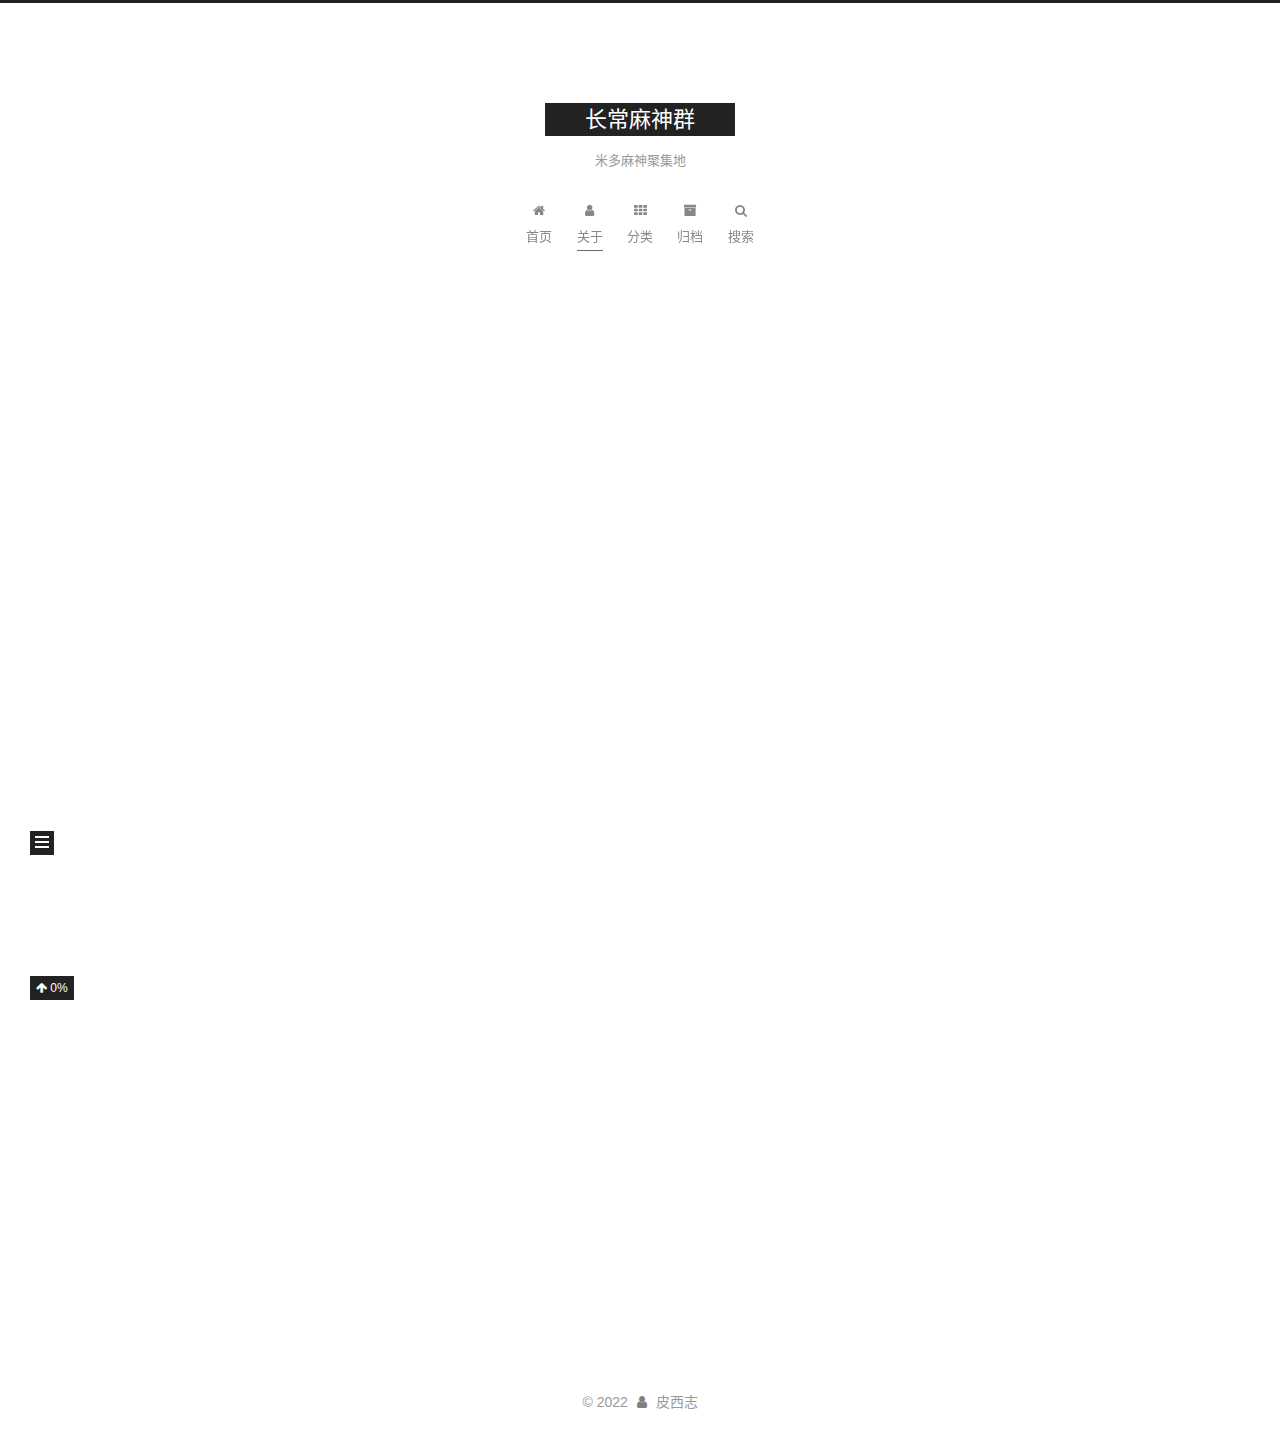
==== about/index.html @ a02561b8 "Site updated: 2022-04-27 16:40:35" ====
<!DOCTYPE html>
<html lang="zh-CN">
<head>
  <meta charset="UTF-8">
<meta name="viewport" content="width=device-width, initial-scale=1, maximum-scale=2">
<meta name="theme-color" content="#222">
<meta name="generator" content="Hexo 6.1.0">
  <link rel="apple-touch-icon" sizes="180x180" href="/images/apple-touch-icon-next.png">
  <link rel="icon" type="image/png" sizes="32x32" href="/images/favicon-32x32-next.png">
  <link rel="icon" type="image/png" sizes="16x16" href="/images/favicon-16x16-next.png">
  <link rel="mask-icon" href="/images/logo.svg" color="#222">

<link rel="stylesheet" href="/css/main.css">


<link rel="stylesheet" href="/lib/font-awesome/css/font-awesome.min.css">

<script id="hexo-configurations">
    var NexT = window.NexT || {};
    var CONFIG = {"hostname":"orange-wu.github.io","root":"/","scheme":"Muse","version":"7.8.0","exturl":false,"sidebar":{"position":"left","display":"post","padding":18,"offset":12,"onmobile":false},"copycode":{"enable":false,"show_result":false,"style":null},"back2top":{"enable":true,"sidebar":false,"scrollpercent":true},"bookmark":{"enable":false,"color":"#222","save":"auto"},"fancybox":false,"mediumzoom":false,"lazyload":false,"pangu":false,"comments":{"style":"tabs","active":null,"storage":true,"lazyload":false,"nav":null},"algolia":{"hits":{"per_page":10},"labels":{"input_placeholder":"Search for Posts","hits_empty":"We didn't find any results for the search: ${query}","hits_stats":"${hits} results found in ${time} ms"}},"localsearch":{"enable":true,"trigger":"auto","top_n_per_article":3,"unescape":false,"preload":false},"motion":{"enable":true,"async":false,"transition":{"post_block":"fadeIn","post_header":"slideDownIn","post_body":"slideDownIn","coll_header":"slideLeftIn","sidebar":"slideUpIn"}},"path":"search.xml"};
  </script>

  <meta name="description" content="刚开始以为大家都只是人间烟火，没想到最后都成为彼此的漫天星辰。 这个网站，是记录、是回忆、是情怀亦然是开始。">
<meta property="og:type" content="website">
<meta property="og:title" content="SurviveAnything">
<meta property="og:url" content="https://orange-wu.github.io/about/index.html">
<meta property="og:site_name" content="长常麻神群">
<meta property="og:description" content="刚开始以为大家都只是人间烟火，没想到最后都成为彼此的漫天星辰。 这个网站，是记录、是回忆、是情怀亦然是开始。">
<meta property="og:locale" content="zh_CN">
<meta property="og:image" content="https://orange-wu.github.io/about/index/star.jpg">
<meta property="article:published_time" content="2022-04-27T07:55:12.000Z">
<meta property="article:modified_time" content="2022-04-27T08:39:30.975Z">
<meta property="article:author" content="皮西志">
<meta name="twitter:card" content="summary">
<meta name="twitter:image" content="https://orange-wu.github.io/about/index/star.jpg">

<link rel="canonical" href="https://orange-wu.github.io/about/">


<script id="page-configurations">
  // https://hexo.io/docs/variables.html
  CONFIG.page = {
    sidebar: "",
    isHome : false,
    isPost : false,
    lang   : 'zh-CN'
  };
</script>

  <title>SurviveAnything | 长常麻神群
</title>
  






  <noscript>
  <style>
  .use-motion .brand,
  .use-motion .menu-item,
  .sidebar-inner,
  .use-motion .post-block,
  .use-motion .pagination,
  .use-motion .comments,
  .use-motion .post-header,
  .use-motion .post-body,
  .use-motion .collection-header { opacity: initial; }

  .use-motion .site-title,
  .use-motion .site-subtitle {
    opacity: initial;
    top: initial;
  }

  .use-motion .logo-line-before i { left: initial; }
  .use-motion .logo-line-after i { right: initial; }
  </style>
</noscript>

</head>

<body itemscope itemtype="http://schema.org/WebPage">
  <div class="container use-motion">
    <div class="headband"></div>

    <header class="header" itemscope itemtype="http://schema.org/WPHeader">
      <div class="header-inner"><div class="site-brand-container">
  <div class="site-nav-toggle">
    <div class="toggle" aria-label="切换导航栏">
      <span class="toggle-line toggle-line-first"></span>
      <span class="toggle-line toggle-line-middle"></span>
      <span class="toggle-line toggle-line-last"></span>
    </div>
  </div>

  <div class="site-meta">

    <a href="/" class="brand" rel="start">
      <span class="logo-line-before"><i></i></span>
      <h1 class="site-title">长常麻神群</h1>
      <span class="logo-line-after"><i></i></span>
    </a>
      <p class="site-subtitle" itemprop="description">米多麻神聚集地</p>
  </div>

  <div class="site-nav-right">
    <div class="toggle popup-trigger">
        <i class="fa fa-search fa-fw fa-lg"></i>
    </div>
  </div>
</div>




<nav class="site-nav">
  <ul id="menu" class="menu">
        <li class="menu-item menu-item-home">

    <a href="/" rel="section"><i class="fa fa-fw fa-home"></i>首页</a>

  </li>
        <li class="menu-item menu-item-about">

    <a href="/about/" rel="section"><i class="fa fa-fw fa-user"></i>关于</a>

  </li>
        <li class="menu-item menu-item-categories">

    <a href="/categories/" rel="section"><i class="fa fa-fw fa-th"></i>分类</a>

  </li>
        <li class="menu-item menu-item-archives">

    <a href="/archives/" rel="section"><i class="fa fa-fw fa-archive"></i>归档</a>

  </li>
      <li class="menu-item menu-item-search">
        <a role="button" class="popup-trigger"><i class="fa fa-search fa-fw"></i>搜索
        </a>
      </li>
  </ul>
</nav>



  <div class="search-pop-overlay">
    <div class="popup search-popup">
        <div class="search-header">
  <span class="search-icon">
    <i class="fa fa-search"></i>
  </span>
  <div class="search-input-container">
    <input autocomplete="off" autocapitalize="off"
           placeholder="搜索..." spellcheck="false"
           type="search" class="search-input">
  </div>
  <span class="popup-btn-close">
    <i class="fa fa-times-circle"></i>
  </span>
</div>
<div id="search-result">
  <div id="no-result">
    <i class="fa fa-spinner fa-pulse fa-5x fa-fw"></i>
  </div>
</div>

    </div>
  </div>

</div>
    </header>

    
  <div class="back-to-top">
    <i class="fa fa-arrow-up"></i>
    <span>0%</span>
  </div>


    <main class="main">
      <div class="main-inner">
        <div class="content-wrap">
          
  
  

          <div class="content page posts-expand">
            

    
    
    
    <div class="post-block" lang="zh-CN">
      <header class="post-header">

<h1 class="post-title" itemprop="name headline">SurviveAnything
</h1>

<div class="post-meta">
  

</div>

</header>

      
      
      
      <div class="post-body">
          <p><img src="/about/index/star.jpg" alt="star"></p>
<p>刚开始以为大家都只是人间烟火，没想到最后都成为彼此的漫天星辰。</p>
<p>这个网站，是记录、是回忆、是情怀亦然是开始。</p>

      </div>
      
      
      
    </div>
    

    
    
    


          </div>
          

<script>
  window.addEventListener('tabs:register', () => {
    let { activeClass } = CONFIG.comments;
    if (CONFIG.comments.storage) {
      activeClass = localStorage.getItem('comments_active') || activeClass;
    }
    if (activeClass) {
      let activeTab = document.querySelector(`a[href="#comment-${activeClass}"]`);
      if (activeTab) {
        activeTab.click();
      }
    }
  });
  if (CONFIG.comments.storage) {
    window.addEventListener('tabs:click', event => {
      if (!event.target.matches('.tabs-comment .tab-content .tab-pane')) return;
      let commentClass = event.target.classList[1];
      localStorage.setItem('comments_active', commentClass);
    });
  }
</script>

        </div>
          
  
  <div class="toggle sidebar-toggle">
    <span class="toggle-line toggle-line-first"></span>
    <span class="toggle-line toggle-line-middle"></span>
    <span class="toggle-line toggle-line-last"></span>
  </div>

  <aside class="sidebar">
    <div class="sidebar-inner">

      <ul class="sidebar-nav motion-element">
        <li class="sidebar-nav-toc">
          文章目录
        </li>
        <li class="sidebar-nav-overview">
          站点概览
        </li>
      </ul>

      <!--noindex-->
      <div class="post-toc-wrap sidebar-panel">
      </div>
      <!--/noindex-->

      <div class="site-overview-wrap sidebar-panel">
        <div class="site-author motion-element" itemprop="author" itemscope itemtype="http://schema.org/Person">
    <img class="site-author-image" itemprop="image" alt="皮西志"
      src="/images/avatar.jpg">
  <p class="site-author-name" itemprop="name">皮西志</p>
  <div class="site-description" itemprop="description">常德初代目男团</div>
</div>
<div class="site-state-wrap motion-element">
  <nav class="site-state">
      <div class="site-state-item site-state-posts">
          <a href="/archives/">
        
          <span class="site-state-item-count">1</span>
          <span class="site-state-item-name">日志</span>
        </a>
      </div>
  </nav>
</div>
  <div class="links-of-author motion-element">
      <span class="links-of-author-item">
        <a href="https://github.com/orange-wu" title="GitHub → https:&#x2F;&#x2F;github.com&#x2F;orange-wu" rel="noopener" target="_blank"><i class="fa fa-fw fa-github"></i>GitHub</a>
      </span>
      <span class="links-of-author-item">
        <a href="mailto:yourname@gmail.com" title="E-Mail → mailto:yourname@gmail.com" rel="noopener" target="_blank"><i class="fa fa-fw fa-envelope"></i>E-Mail</a>
      </span>
      <span class="links-of-author-item">
        <a href="https://weibo.com/" title="Weibo → https:&#x2F;&#x2F;weibo.com" rel="noopener" target="_blank"><i class="fa fa-fw fa-weibo"></i>Weibo</a>
      </span>
  </div>



      </div>

    </div>
  </aside>
  <div id="sidebar-dimmer"></div>


      </div>
    </main>

    <footer class="footer">
      <div class="footer-inner">
        

        

<div class="copyright">
  
  &copy; 
  <span itemprop="copyrightYear">2022</span>
  <span class="with-love">
    <i class="fa fa-user"></i>
  </span>
  <span class="author" itemprop="copyrightHolder">皮西志</span>
</div>

<!--
  <div class="powered-by">由 <a href="https://hexo.io/" class="theme-link" rel="noopener" target="_blank">Hexo</a> & <a href="https://muse.theme-next.org/" class="theme-link" rel="noopener" target="_blank">NexT.Muse</a> 强力驱动
  </div> -->

        








      </div>
    </footer>
  </div>

  
  <script src="/lib/anime.min.js"></script>
  <script src="/lib/velocity/velocity.min.js"></script>
  <script src="/lib/velocity/velocity.ui.min.js"></script>

<script src="/js/utils.js"></script>

<script src="/js/motion.js"></script>


<script src="/js/schemes/muse.js"></script>


<script src="/js/next-boot.js"></script>




  




  
<script src="/js/local-search.js"></script>













  

  

</body>
</html>
---- css/main.css ----
:root {
  --body-bg-color: #fff;
  --content-bg-color: #fff;
  --card-bg-color: #f5f5f5;
  --text-color: #555;
  --link-color: #555;
  --link-hover-color: #222;
  --brand-color: #fff;
  --brand-hover-color: #fff;
  --table-row-odd-bg-color: #f9f9f9;
  --table-row-hover-bg-color: #f5f5f5;
  --menu-item-bg-color: #f5f5f5;
  --btn-default-bg: #222;
  --btn-default-color: #fff;
  --btn-default-border-color: #222;
  --btn-default-hover-bg: #fff;
  --btn-default-hover-color: #222;
  --btn-default-hover-border-color: #222;
}
html {
  line-height: 1.15; /* 1 */
  -webkit-text-size-adjust: 100%; /* 2 */
}
body {
  margin: 0;
}
main {
  display: block;
}
h1 {
  font-size: 2em;
  margin: 0.67em 0;
}
hr {
  box-sizing: content-box; /* 1 */
  height: 0; /* 1 */
  overflow: visible; /* 2 */
}
pre {
  font-family: monospace, monospace; /* 1 */
  font-size: 1em; /* 2 */
}
a {
  background: transparent;
}
abbr[title] {
  border-bottom: none; /* 1 */
  text-decoration: underline; /* 2 */
  text-decoration: underline dotted; /* 2 */
}
b,
strong {
  font-weight: bolder;
}
code,
kbd,
samp {
  font-family: monospace, monospace; /* 1 */
  font-size: 1em; /* 2 */
}
small {
  font-size: 80%;
}
sub,
sup {
  font-size: 75%;
  line-height: 0;
  position: relative;
  vertical-align: baseline;
}
sub {
  bottom: -0.25em;
}
sup {
  top: -0.5em;
}
img {
  border-style: none;
}
button,
input,
optgroup,
select,
textarea {
  font-family: inherit; /* 1 */
  font-size: 100%; /* 1 */
  line-height: 1.15; /* 1 */
  margin: 0; /* 2 */
}
button,
input {
/* 1 */
  overflow: visible;
}
button,
select {
/* 1 */
  text-transform: none;
}
button,
[type='button'],
[type='reset'],
[type='submit'] {
  -webkit-appearance: button;
}
button::-moz-focus-inner,
[type='button']::-moz-focus-inner,
[type='reset']::-moz-focus-inner,
[type='submit']::-moz-focus-inner {
  border-style: none;
  padding: 0;
}
button:-moz-focusring,
[type='button']:-moz-focusring,
[type='reset']:-moz-focusring,
[type='submit']:-moz-focusring {
  outline: 1px dotted ButtonText;
}
fieldset {
  padding: 0.35em 0.75em 0.625em;
}
legend {
  box-sizing: border-box; /* 1 */
  color: inherit; /* 2 */
  display: table; /* 1 */
  max-width: 100%; /* 1 */
  padding: 0; /* 3 */
  white-space: normal; /* 1 */
}
progress {
  vertical-align: baseline;
}
textarea {
  overflow: auto;
}
[type='checkbox'],
[type='radio'] {
  box-sizing: border-box; /* 1 */
  padding: 0; /* 2 */
}
[type='number']::-webkit-inner-spin-button,
[type='number']::-webkit-outer-spin-button {
  height: auto;
}
[type='search'] {
  outline-offset: -2px; /* 2 */
  -webkit-appearance: textfield; /* 1 */
}
[type='search']::-webkit-search-decoration {
  -webkit-appearance: none;
}
::-webkit-file-upload-button {
  font: inherit; /* 2 */
  -webkit-appearance: button; /* 1 */
}
details {
  display: block;
}
summary {
  display: list-item;
}
template {
  display: none;
}
[hidden] {
  display: none;
}
::selection {
  background: #262a30;
  color: #eee;
}
html,
body {
  height: 100%;
}
body {
  background: var(--body-bg-color);
  color: var(--text-color);
  font-family: 'Lato', "PingFang SC", "Microsoft YaHei", sans-serif;
  font-size: 1em;
  line-height: 2;
}
@media (max-width: 991px) {
  body {
    padding-left: 0 !important;
    padding-right: 0 !important;
  }
}
h1,
h2,
h3,
h4,
h5,
h6 {
  font-family: 'Lato', "PingFang SC", "Microsoft YaHei", sans-serif;
  font-weight: bold;
  line-height: 1.5;
  margin: 20px 0 15px;
}
h1 {
  font-size: 1.5em;
}
h2 {
  font-size: 1.375em;
}
h3 {
  font-size: 1.25em;
}
h4 {
  font-size: 1.125em;
}
h5 {
  font-size: 1em;
}
h6 {
  font-size: 0.875em;
}
p {
  margin: 0 0 20px 0;
}
a,
span.exturl {
  border-bottom: 1px solid #999;
  color: var(--link-color);
  outline: 0;
  text-decoration: none;
  overflow-wrap: break-word;
  word-wrap: break-word;
  cursor: pointer;
}
a:hover,
span.exturl:hover {
  border-bottom-color: var(--link-hover-color);
  color: var(--link-hover-color);
}
iframe,
img,
video {
  display: block;
  margin-left: auto;
  margin-right: auto;
  max-width: 100%;
}
hr {
  background-image: repeating-linear-gradient(-45deg, #ddd, #ddd 4px, transparent 4px, transparent 8px);
  border: 0;
  height: 3px;
  margin: 40px 0;
}
blockquote {
  border-left: 4px solid #ddd;
  color: #666;
  margin: 0;
  padding: 0 15px;
}
blockquote cite::before {
  content: '-';
  padding: 0 5px;
}
dt {
  font-weight: bold;
}
dd {
  margin: 0;
  padding: 0;
}
kbd {
  background-color: #f5f5f5;
  background-image: linear-gradient(#eee, #fff, #eee);
  border: 1px solid #ccc;
  border-radius: 0.2em;
  box-shadow: 0.1em 0.1em 0.2em rgba(0,0,0,0.1);
  color: #555;
  font-family: inherit;
  padding: 0.1em 0.3em;
  white-space: nowrap;
}
.table-container {
  overflow: auto;
}
table {
  border-collapse: collapse;
  border-spacing: 0;
  font-size: 0.875em;
  margin: 0 0 20px 0;
  width: 100%;
}
tbody tr:nth-of-type(odd) {
  background: var(--table-row-odd-bg-color);
}
tbody tr:hover {
  background: var(--table-row-hover-bg-color);
}
caption,
th,
td {
  font-weight: normal;
  padding: 8px;
  text-align: left;
  vertical-align: middle;
}
th,
td {
  border: 1px solid #ddd;
  border-bottom: 3px solid #ddd;
}
th {
  font-weight: 700;
  padding-bottom: 10px;
}
td {
  border-bottom-width: 1px;
}
.btn {
  background: var(--btn-default-bg);
  border: 2px solid var(--btn-default-border-color);
  border-radius: 0;
  color: var(--btn-default-color);
  display: inline-block;
  font-size: 0.875em;
  line-height: 2;
  padding: 0 20px;
  text-decoration: none;
  transition-property: background-color;
  transition-delay: 0s;
  transition-duration: 0.2s;
  transition-timing-function: ease-in-out;
}
.btn:hover {
  background: var(--btn-default-hover-bg);
  border-color: var(--btn-default-hover-border-color);
  color: var(--btn-default-hover-color);
}
.btn + .btn {
  margin: 0 0 8px 8px;
}
.btn .fa-fw {
  text-align: left;
  width: 1.285714285714286em;
}
.toggle {
  line-height: 0;
}
.toggle .toggle-line {
  background: #fff;
  display: inline-block;
  height: 2px;
  left: 0;
  position: relative;
  top: 0;
  transition: all 0.4s;
  vertical-align: top;
  width: 100%;
}
.toggle .toggle-line:not(:first-child) {
  margin-top: 3px;
}
.toggle.toggle-arrow .toggle-line-first {
  left: 50%;
  top: 2px;
  transform: rotate(45deg);
  width: 50%;
}
.toggle.toggle-arrow .toggle-line-middle {
  left: 2px;
  width: 90%;
}
.toggle.toggle-arrow .toggle-line-last {
  left: 50%;
  top: -2px;
  transform: rotate(-45deg);
  width: 50%;
}
.toggle.toggle-close .toggle-line-first {
  transform: rotate(-45deg);
  top: 5px;
}
.toggle.toggle-close .toggle-line-middle {
  opacity: 0;
}
.toggle.toggle-close .toggle-line-last {
  transform: rotate(45deg);
  top: -5px;
}
.highlight,
pre {
  background: #f7f7f7;
  color: #4d4d4c;
  line-height: 1.6;
  margin: 0 auto 20px;
}
pre,
code {
  font-family: consolas, Menlo, monospace, "PingFang SC", "Microsoft YaHei";
}
code {
  background: #eee;
  border-radius: 3px;
  color: #555;
  padding: 2px 4px;
  overflow-wrap: break-word;
  word-wrap: break-word;
}
.highlight *::selection {
  background: #d6d6d6;
}
.highlight pre {
  border: 0;
  margin: 0;
  padding: 10px 0;
}
.highlight table {
  border: 0;
  margin: 0;
  width: auto;
}
.highlight td {
  border: 0;
  padding: 0;
}
.highlight figcaption {
  background: #eff2f3;
  color: #4d4d4c;
  display: flex;
  font-size: 0.875em;
  justify-content: space-between;
  line-height: 1.2;
  padding: 0.5em;
}
.highlight figcaption a {
  color: #4d4d4c;
}
.highlight figcaption a:hover {
  border-bottom-color: #4d4d4c;
}
.highlight .gutter {
  -moz-user-select: none;
  -ms-user-select: none;
  -webkit-user-select: none;
  user-select: none;
}
.highlight .gutter pre {
  background: #eff2f3;
  color: #869194;
  padding-left: 10px;
  padding-right: 10px;
  text-align: right;
}
.highlight .code pre {
  background: #f7f7f7;
  padding-left: 10px;
  width: 100%;
}
.gist table {
  width: auto;
}
.gist table td {
  border: 0;
}
pre {
  overflow: auto;
  padding: 10px;
}
pre code {
  background: none;
  color: #4d4d4c;
  font-size: 0.875em;
  padding: 0;
  text-shadow: none;
}
pre .deletion {
  background: #fdd;
}
pre .addition {
  background: #dfd;
}
pre .meta {
  color: #eab700;
  -moz-user-select: none;
  -ms-user-select: none;
  -webkit-user-select: none;
  user-select: none;
}
pre .comment {
  color: #8e908c;
}
pre .variable,
pre .attribute,
pre .tag,
pre .name,
pre .regexp,
pre .ruby .constant,
pre .xml .tag .title,
pre .xml .pi,
pre .xml .doctype,
pre .html .doctype,
pre .css .id,
pre .css .class,
pre .css .pseudo {
  color: #c82829;
}
pre .number,
pre .preprocessor,
pre .built_in,
pre .builtin-name,
pre .literal,
pre .params,
pre .constant,
pre .command {
  color: #f5871f;
}
pre .ruby .class .title,
pre .css .rules .attribute,
pre .string,
pre .symbol,
pre .value,
pre .inheritance,
pre .header,
pre .ruby .symbol,
pre .xml .cdata,
pre .special,
pre .formula {
  color: #718c00;
}
pre .title,
pre .css .hexcolor {
  color: #3e999f;
}
pre .function,
pre .python .decorator,
pre .python .title,
pre .ruby .function .title,
pre .ruby .title .keyword,
pre .perl .sub,
pre .javascript .title,
pre .coffeescript .title {
  color: #4271ae;
}
pre .keyword,
pre .javascript .function {
  color: #8959a8;
}
.blockquote-center {
  border-left: none;
  margin: 40px 0;
  padding: 0;
  position: relative;
  text-align: center;
}
.blockquote-center::before,
.blockquote-center::after {
  background-repeat: no-repeat;
  background-size: 22px 22px;
  content: ' ';
  display: block;
  height: 24px;
  opacity: 0.2;
  position: absolute;
  width: 100%;
}
.blockquote-center::before {
  background-image: url("../images/quote-l.svg");
  background-position: 0 -6px;
  border-top: 1px solid #ccc;
  top: -20px;
}
.blockquote-center::after {
  background-image: url("../images/quote-r.svg");
  background-position: 100% 8px;
  border-bottom: 1px solid #ccc;
  bottom: -20px;
}
.blockquote-center p,
.blockquote-center div {
  text-align: center;
}
.post-body .group-picture img {
  margin: 0 auto;
  padding: 0 3px;
}
.group-picture-row {
  margin-bottom: 6px;
  overflow: hidden;
}
.group-picture-column {
  float: left;
  margin-bottom: 10px;
}
.post-body .label {
  color: #555;
  display: inline;
  padding: 0 2px;
}
.post-body .label.default {
  background: #f0f0f0;
}
.post-body .label.primary {
  background: #efe6f7;
}
.post-body .label.info {
  background: #e5f2f8;
}
.post-body .label.success {
  background: #e7f4e9;
}
.post-body .label.warning {
  background: #fcf6e1;
}
.post-body .label.danger {
  background: #fae8eb;
}
.post-body .tabs {
  margin-bottom: 20px;
}
.post-body .tabs,
.tabs-comment {
  display: block;
  padding-top: 10px;
  position: relative;
}
.post-body .tabs ul.nav-tabs,
.tabs-comment ul.nav-tabs {
  display: flex;
  flex-wrap: wrap;
  margin: 0;
  margin-bottom: -1px;
  padding: 0;
}
@media (max-width: 413px) {
  .post-body .tabs ul.nav-tabs,
  .tabs-comment ul.nav-tabs {
    display: block;
    margin-bottom: 5px;
  }
}
.post-body .tabs ul.nav-tabs li.tab,
.tabs-comment ul.nav-tabs li.tab {
  border-bottom: 1px solid #ddd;
  border-left: 1px solid transparent;
  border-right: 1px solid transparent;
  border-top: 3px solid transparent;
  flex-grow: 1;
  list-style-type: none;
  border-radius: 0 0 0 0;
}
@media (max-width: 413px) {
  .post-body .tabs ul.nav-tabs li.tab,
  .tabs-comment ul.nav-tabs li.tab {
    border-bottom: 1px solid transparent;
    border-left: 3px solid transparent;
    border-right: 1px solid transparent;
    border-top: 1px solid transparent;
  }
}
@media (max-width: 413px) {
  .post-body .tabs ul.nav-tabs li.tab,
  .tabs-comment ul.nav-tabs li.tab {
    border-radius: 0;
  }
}
.post-body .tabs ul.nav-tabs li.tab a,
.tabs-comment ul.nav-tabs li.tab a {
  border-bottom: initial;
  display: block;
  line-height: 1.8;
  outline: 0;
  padding: 0.25em 0.75em;
  text-align: center;
  transition-delay: 0s;
  transition-duration: 0.2s;
  transition-timing-function: ease-out;
}
.post-body .tabs ul.nav-tabs li.tab a i,
.tabs-comment ul.nav-tabs li.tab a i {
  width: 1.285714285714286em;
}
.post-body .tabs ul.nav-tabs li.tab.active,
.tabs-comment ul.nav-tabs li.tab.active {
  border-bottom: 1px solid transparent;
  border-left: 1px solid #ddd;
  border-right: 1px solid #ddd;
  border-top: 3px solid #fc6423;
}
@media (max-width: 413px) {
  .post-body .tabs ul.nav-tabs li.tab.active,
  .tabs-comment ul.nav-tabs li.tab.active {
    border-bottom: 1px solid #ddd;
    border-left: 3px solid #fc6423;
    border-right: 1px solid #ddd;
    border-top: 1px solid #ddd;
  }
}
.post-body .tabs ul.nav-tabs li.tab.active a,
.tabs-comment ul.nav-tabs li.tab.active a {
  color: var(--link-color);
  cursor: default;
}
.post-body .tabs .tab-content .tab-pane,
.tabs-comment .tab-content .tab-pane {
  border: 1px solid #ddd;
  border-top: 0;
  padding: 20px 20px 0 20px;
  border-radius: 0;
}
.post-body .tabs .tab-content .tab-pane:not(.active),
.tabs-comment .tab-content .tab-pane:not(.active) {
  display: none;
}
.post-body .tabs .tab-content .tab-pane.active,
.tabs-comment .tab-content .tab-pane.active {
  display: block;
}
.post-body .tabs .tab-content .tab-pane.active:nth-of-type(1),
.tabs-comment .tab-content .tab-pane.active:nth-of-type(1) {
  border-radius: 0 0 0 0;
}
@media (max-width: 413px) {
  .post-body .tabs .tab-content .tab-pane.active:nth-of-type(1),
  .tabs-comment .tab-content .tab-pane.active:nth-of-type(1) {
    border-radius: 0;
  }
}
.post-body .note {
  border-radius: 3px;
  margin-bottom: 20px;
  padding: 1em;
  position: relative;
  border: 1px solid #eee;
  border-left-width: 5px;
}
.post-body .note h2,
.post-body .note h3,
.post-body .note h4,
.post-body .note h5,
.post-body .note h6 {
  margin-top: 0;
  border-bottom: initial;
  margin-bottom: 0;
  padding-top: 0;
}
.post-body .note p:first-child,
.post-body .note ul:first-child,
.post-body .note ol:first-child,
.post-body .note table:first-child,
.post-body .note pre:first-child,
.post-body .note blockquote:first-child,
.post-body .note img:first-child {
  margin-top: 0;
}
.post-body .note p:last-child,
.post-body .note ul:last-child,
.post-body .note ol:last-child,
.post-body .note table:last-child,
.post-body .note pre:last-child,
.post-body .note blockquote:last-child,
.post-body .note img:last-child {
  margin-bottom: 0;
}
.post-body .note.default {
  border-left-color: #777;
}
.post-body .note.default h2,
.post-body .note.default h3,
.post-body .note.default h4,
.post-body .note.default h5,
.post-body .note.default h6 {
  color: #777;
}
.post-body .note.primary {
  border-left-color: #6f42c1;
}
.post-body .note.primary h2,
.post-body .note.primary h3,
.post-body .note.primary h4,
.post-body .note.primary h5,
.post-body .note.primary h6 {
  color: #6f42c1;
}
.post-body .note.info {
  border-left-color: #428bca;
}
.post-body .note.info h2,
.post-body .note.info h3,
.post-body .note.info h4,
.post-body .note.info h5,
.post-body .note.info h6 {
  color: #428bca;
}
.post-body .note.success {
  border-left-color: #5cb85c;
}
.post-body .note.success h2,
.post-body .note.success h3,
.post-body .note.success h4,
.post-body .note.success h5,
.post-body .note.success h6 {
  color: #5cb85c;
}
.post-body .note.warning {
  border-left-color: #f0ad4e;
}
.post-body .note.warning h2,
.post-body .note.warning h3,
.post-body .note.warning h4,
.post-body .note.warning h5,
.post-body .note.warning h6 {
  color: #f0ad4e;
}
.post-body .note.danger {
  border-left-color: #d9534f;
}
.post-body .note.danger h2,
.post-body .note.danger h3,
.post-body .note.danger h4,
.post-body .note.danger h5,
.post-body .note.danger h6 {
  color: #d9534f;
}
.pagination .prev,
.pagination .next,
.pagination .page-number,
.pagination .space {
  display: inline-block;
  margin: 0 10px;
  padding: 0 11px;
  position: relative;
  top: -1px;
}
@media (max-width: 767px) {
  .pagination .prev,
  .pagination .next,
  .pagination .page-number,
  .pagination .space {
    margin: 0 5px;
  }
}
.pagination {
  border-top: 1px solid #eee;
  margin: 120px 0 0;
  text-align: center;
}
.pagination .prev,
.pagination .next,
.pagination .page-number {
  border-bottom: 0;
  border-top: 1px solid #eee;
  transition-property: border-color;
  transition-delay: 0s;
  transition-duration: 0.2s;
  transition-timing-function: ease-in-out;
}
.pagination .prev:hover,
.pagination .next:hover,
.pagination .page-number:hover {
  border-top-color: #222;
}
.pagination .space {
  margin: 0;
  padding: 0;
}
.pagination .prev {
  margin-left: 0;
}
.pagination .next {
  margin-right: 0;
}
.pagination .page-number.current {
  background: #ccc;
  border-top-color: #ccc;
  color: #fff;
}
@media (max-width: 767px) {
  .pagination {
    border-top: none;
  }
  .pagination .prev,
  .pagination .next,
  .pagination .page-number {
    border-bottom: 1px solid #eee;
    border-top: 0;
    margin-bottom: 10px;
    padding: 0 10px;
  }
  .pagination .prev:hover,
  .pagination .next:hover,
  .pagination .page-number:hover {
    border-bottom-color: #222;
  }
}
.comments {
  margin-top: 60px;
  overflow: hidden;
}
.comment-button-group {
  display: flex;
  flex-wrap: wrap-reverse;
  justify-content: center;
  margin: 1em 0;
}
.comment-button-group .comment-button {
  margin: 0.1em 0.2em;
}
.comment-button-group .comment-button.active {
  background: var(--btn-default-hover-bg);
  border-color: var(--btn-default-hover-border-color);
  color: var(--btn-default-hover-color);
}
.comment-position {
  display: none;
}
.comment-position.active {
  display: block;
}
.tabs-comment {
  background: var(--content-bg-color);
  margin-top: 4em;
  padding-top: 0;
}
.tabs-comment .comments {
  border: 0;
  box-shadow: none;
  margin-top: 0;
  padding-top: 0;
}
.container {
  min-height: 100%;
  position: relative;
}
.main-inner {
  margin: 0 auto;
  width: 700px;
}
@media (min-width: 1200px) {
  .main-inner {
    width: 800px;
  }
}
@media (min-width: 1600px) {
  .main-inner {
    width: 900px;
  }
}
@media (max-width: 767px) {
  .content-wrap {
    padding: 0 20px;
  }
}
.header {
  background: transparent;
}
.header-inner {
  margin: 0 auto;
  width: 700px;
}
@media (min-width: 1200px) {
  .header-inner {
    width: 800px;
  }
}
@media (min-width: 1600px) {
  .header-inner {
    width: 900px;
  }
}
.site-brand-container {
  display: flex;
  flex-shrink: 0;
  padding: 0 10px;
}
.headband {
  background: #222;
  height: 3px;
}
.site-meta {
  flex-grow: 1;
  text-align: center;
}
@media (max-width: 767px) {
  .site-meta {
    text-align: center;
  }
}
.brand {
  border-bottom: none;
  color: var(--brand-color);
  display: inline-block;
  line-height: 1.375em;
  padding: 0 40px;
  position: relative;
}
.brand:hover {
  color: var(--brand-hover-color);
}
.site-title {
  font-family: 'Lato', "PingFang SC", "Microsoft YaHei", sans-serif;
  font-size: 1.375em;
  font-weight: normal;
  margin: 0;
}
.site-subtitle {
  color: #999;
  font-size: 0.8125em;
  margin: 10px 0;
}
.use-motion .brand {
  opacity: 0;
}
.use-motion .site-title,
.use-motion .site-subtitle,
.use-motion .custom-logo-image {
  opacity: 0;
  position: relative;
  top: -10px;
}
.site-nav-toggle,
.site-nav-right {
  display: none;
}
@media (max-width: 767px) {
  .site-nav-toggle,
  .site-nav-right {
    display: flex;
    flex-direction: column;
    justify-content: center;
  }
}
.site-nav-toggle .toggle,
.site-nav-right .toggle {
  color: var(--text-color);
  padding: 10px;
  width: 22px;
}
.site-nav-toggle .toggle .toggle-line,
.site-nav-right .toggle .toggle-line {
  background: var(--text-color);
  border-radius: 1px;
}
.site-nav {
  display: block;
}
@media (max-width: 767px) {
  .site-nav {
    clear: both;
    display: none;
  }
}
.site-nav.site-nav-on {
  display: block;
}
.menu {
  margin-top: 20px;
  padding-left: 0;
  text-align: center;
}
.menu-item {
  display: inline-block;
  list-style: none;
  margin: 0 10px;
}
@media (max-width: 767px) {
  .menu-item {
    display: block;
    margin-top: 10px;
  }
  .menu-item.menu-item-search {
    display: none;
  }
}
.menu-item a,
.menu-item span.exturl {
  border-bottom: 0;
  display: block;
  font-size: 0.8125em;
  transition-property: border-color;
  transition-delay: 0s;
  transition-duration: 0.2s;
  transition-timing-function: ease-in-out;
}
@media (hover: none) {
  .menu-item a:hover,
  .menu-item span.exturl:hover {
    border-bottom-color: transparent !important;
  }
}
.menu-item .fa {
  margin-right: 8px;
}
.menu-item .badge {
  display: inline-block;
  font-weight: bold;
  line-height: 1;
  margin-left: 0.35em;
  margin-top: 0.35em;
  text-align: center;
  white-space: nowrap;
}
@media (max-width: 767px) {
  .menu-item .badge {
    float: right;
    margin-left: 0;
  }
}
.menu-item-active a,
.menu .menu-item a:hover,
.menu .menu-item span.exturl:hover {
  background: var(--menu-item-bg-color);
}
.use-motion .menu-item {
  opacity: 0;
}
.sidebar {
  background: #222;
  bottom: 0;
  box-shadow: inset 0 2px 6px #000;
  position: fixed;
  top: 0;
}
@media (max-width: 991px) {
  .sidebar {
    display: none;
  }
}
.sidebar-inner {
  color: #999;
  padding: 18px 10px;
  text-align: center;
}
.cc-license {
  margin-top: 10px;
  text-align: center;
}
.cc-license .cc-opacity {
  border-bottom: none;
  opacity: 0.7;
}
.cc-license .cc-opacity:hover {
  opacity: 0.9;
}
.cc-license img {
  display: inline-block;
}
.site-author-image {
  border: 2px solid #333;
  display: block;
  margin: 0 auto;
  max-width: 96px;
  padding: 2px;
}
.site-author-name {
  color: #f5f5f5;
  font-weight: normal;
  margin: 5px 0 0;
  text-align: center;
}
.site-description {
  color: #999;
  font-size: 1em;
  margin-top: 5px;
  text-align: center;
}
.links-of-author {
  margin-top: 15px;
}
.links-of-author a,
.links-of-author span.exturl {
  border-bottom-color: #555;
  display: inline-block;
  font-size: 0.8125em;
  margin-bottom: 10px;
  margin-right: 10px;
  vertical-align: middle;
}
.links-of-author a::before,
.links-of-author span.exturl::before {
  background: #a87434;
  border-radius: 50%;
  content: ' ';
  display: inline-block;
  height: 4px;
  margin-right: 3px;
  vertical-align: middle;
  width: 4px;
}
.sidebar-button {
  margin-top: 15px;
}
.sidebar-button a {
  border: 1px solid #fc6423;
  border-radius: 4px;
  color: #fc6423;
  display: inline-block;
  padding: 0 15px;
}
.sidebar-button a .fa {
  margin-right: 5px;
}
.sidebar-button a:hover {
  background: #fc6423;
  border: 1px solid #fc6423;
  color: #fff;
}
.sidebar-button a:hover .fa {
  color: #fff;
}
.links-of-blogroll {
  font-size: 0.8125em;
  margin-top: 10px;
}
.links-of-blogroll-title {
  font-size: 0.875em;
  font-weight: 600;
  margin-top: 0;
}
.links-of-blogroll-list {
  list-style: none;
  margin: 0;
  padding: 0;
}
#sidebar-dimmer {
  display: none;
}
@media (max-width: 767px) {
  #sidebar-dimmer {
    background: #000;
    display: block;
    height: 100%;
    left: 100%;
    opacity: 0;
    position: fixed;
    top: 0;
    width: 100%;
    z-index: 1100;
  }
  .sidebar-active + #sidebar-dimmer {
    opacity: 0.7;
    transform: translateX(-100%);
    transition: opacity 0.5s;
  }
}
.sidebar-nav {
  margin: 0;
  padding-bottom: 20px;
  padding-left: 0;
}
.sidebar-nav li {
  border-bottom: 1px solid transparent;
  color: #555;
  cursor: pointer;
  display: inline-block;
  font-size: 0.875em;
}
.sidebar-nav li.sidebar-nav-overview {
  margin-left: 10px;
}
.sidebar-nav li:hover {
  color: #f5f5f5;
}
.sidebar-nav .sidebar-nav-active {
  border-bottom-color: #87daff;
  color: #87daff;
}
.sidebar-nav .sidebar-nav-active:hover {
  color: #87daff;
}
.sidebar-panel {
  display: none;
  overflow-x: hidden;
  overflow-y: auto;
}
.sidebar-panel-active {
  display: block;
}
.sidebar-toggle {
  background: #222;
  bottom: 45px;
  cursor: pointer;
  height: 14px;
  left: 30px;
  padding: 5px;
  position: fixed;
  width: 14px;
  z-index: 1300;
}
@media (max-width: 991px) {
  .sidebar-toggle {
    left: 20px;
    opacity: 0.8;
    display: none;
  }
}
.sidebar-toggle:hover .toggle-line {
  background: #87daff;
}
.post-toc {
  font-size: 0.875em;
}
.post-toc ol {
  list-style: none;
  margin: 0;
  padding: 0 2px 5px 10px;
  text-align: left;
}
.post-toc ol > ol {
  padding-left: 0;
}
.post-toc ol a {
  transition-property: all;
  transition-delay: 0s;
  transition-duration: 0.2s;
  transition-timing-function: ease-in-out;
}
.post-toc .nav-item {
  line-height: 1.8;
  overflow: hidden;
  text-overflow: ellipsis;
  white-space: nowrap;
}
.post-toc .nav .nav-child {
  display: none;
}
.post-toc .nav .active > .nav-child {
  display: block;
}
.post-toc .nav .active-current > .nav-child {
  display: block;
}
.post-toc .nav .active-current > .nav-child > .nav-item {
  display: block;
}
.post-toc .nav .active > a {
  border-bottom-color: #87daff;
  color: #87daff;
}
.post-toc .nav .active-current > a {
  color: #87daff;
}
.post-toc .nav .active-current > a:hover {
  color: #87daff;
}
.site-state {
  display: flex;
  justify-content: center;
  line-height: 1.4;
  margin-top: 10px;
  overflow: hidden;
  text-align: center;
  white-space: nowrap;
}
.site-state-item {
  padding: 0 15px;
}
.site-state-item:not(:first-child) {
  border-left: 1px solid #333;
}
.site-state-item a {
  border-bottom: none;
}
.site-state-item-count {
  display: block;
  font-size: 1.25em;
  font-weight: 600;
  text-align: center;
}
.site-state-item-name {
  color: inherit;
  font-size: 0.875em;
}
.footer {
  color: #999;
  font-size: 0.875em;
  padding: 20px 0;
}
.footer.footer-fixed {
  bottom: 0;
  left: 0;
  position: absolute;
  right: 0;
}
.footer-inner {
  box-sizing: border-box;
  margin: 0 auto;
  text-align: center;
  width: 700px;
}
@media (min-width: 1200px) {
  .footer-inner {
    width: 800px;
  }
}
@media (min-width: 1600px) {
  .footer-inner {
    width: 900px;
  }
}
.languages {
  display: inline-block;
  font-size: 1.125em;
  position: relative;
}
.languages .lang-select-label span {
  margin: 0 0.5em;
}
.languages .lang-select {
  height: 100%;
  left: 0;
  opacity: 0;
  position: absolute;
  top: 0;
  width: 100%;
}
.with-love {
  color: #808080;
  display: inline-block;
  margin: 0 5px;
}
.powered-by,
.theme-info {
  display: inline-block;
}
@-moz-keyframes iconAnimate {
  0%, 100% {
    transform: scale(1);
  }
  10%, 30% {
    transform: scale(0.9);
  }
  20%, 40%, 60%, 80% {
    transform: scale(1.1);
  }
  50%, 70% {
    transform: scale(1.1);
  }
}
@-webkit-keyframes iconAnimate {
  0%, 100% {
    transform: scale(1);
  }
  10%, 30% {
    transform: scale(0.9);
  }
  20%, 40%, 60%, 80% {
    transform: scale(1.1);
  }
  50%, 70% {
    transform: scale(1.1);
  }
}
@-o-keyframes iconAnimate {
  0%, 100% {
    transform: scale(1);
  }
  10%, 30% {
    transform: scale(0.9);
  }
  20%, 40%, 60%, 80% {
    transform: scale(1.1);
  }
  50%, 70% {
    transform: scale(1.1);
  }
}
@keyframes iconAnimate {
  0%, 100% {
    transform: scale(1);
  }
  10%, 30% {
    transform: scale(0.9);
  }
  20%, 40%, 60%, 80% {
    transform: scale(1.1);
  }
  50%, 70% {
    transform: scale(1.1);
  }
}
.back-to-top {
  font-size: 12px;
  text-align: center;
  transition-delay: 0s;
  transition-duration: 0.2s;
  transition-timing-function: ease-in-out;
}
.back-to-top {
  background: #222;
  bottom: -100px;
  box-sizing: border-box;
  color: #fff;
  cursor: pointer;
  left: 30px;
  opacity: 1;
  padding: 0 6px;
  position: fixed;
  transition-property: bottom;
  z-index: 1300;
  width: initial;
}
.back-to-top:hover {
  color: #87daff;
}
.back-to-top.back-to-top-on {
  bottom: 19px;
}
@media (max-width: 991px) {
  .back-to-top {
    left: 20px;
    opacity: 0.8;
  }
}
.post-body {
  font-family: 'Lato', "PingFang SC", "Microsoft YaHei", sans-serif;
  overflow-wrap: break-word;
  word-wrap: break-word;
}
@media (min-width: 1200px) {
  .post-body {
    font-size: 1.125em;
  }
}
.post-body .exturl .fa {
  font-size: 0.875em;
  margin-left: 4px;
}
.post-body .image-caption,
.post-body .figure .caption {
  color: #999;
  font-size: 0.875em;
  font-weight: bold;
  line-height: 1;
  margin: -20px auto 15px;
  text-align: center;
}
.post-sticky-flag {
  display: inline-block;
  transform: rotate(30deg);
}
.post-button {
  margin-top: 40px;
  text-align: center;
}
.use-motion .post-block,
.use-motion .pagination,
.use-motion .comments {
  opacity: 0;
}
.use-motion .post-header {
  opacity: 0;
}
.use-motion .post-body {
  opacity: 0;
}
.use-motion .collection-header {
  opacity: 0;
}
.posts-collapse {
  margin-left: 35px;
  position: relative;
}
@media (max-width: 767px) {
  .posts-collapse {
    margin-left: 0px;
    margin-right: 0px;
  }
}
.posts-collapse .collection-title {
  font-size: 1.125em;
  position: relative;
}
.posts-collapse .collection-title::before {
  background: #999;
  border: 1px solid #fff;
  border-radius: 50%;
  content: ' ';
  height: 10px;
  left: 0;
  margin-left: -6px;
  margin-top: -4px;
  position: absolute;
  top: 50%;
  width: 10px;
}
.posts-collapse .collection-year {
  font-size: 1.5em;
  font-weight: bold;
  margin: 60px 0;
  position: relative;
}
.posts-collapse .collection-year::before {
  background: #bbb;
  border-radius: 50%;
  content: ' ';
  height: 8px;
  left: 0;
  margin-left: -4px;
  margin-top: -4px;
  position: absolute;
  top: 50%;
  width: 8px;
}
.posts-collapse .collection-header {
  display: block;
  margin: 0 0 0 20px;
}
.posts-collapse .collection-header small {
  color: #bbb;
  margin-left: 5px;
}
.posts-collapse .post-header {
  border-bottom: 1px dashed #ccc;
  margin: 30px 0;
  padding-left: 15px;
  position: relative;
  transition-property: border;
  transition-delay: 0s;
  transition-duration: 0.2s;
  transition-timing-function: ease-in-out;
}
.posts-collapse .post-header::before {
  background: #bbb;
  border: 1px solid #fff;
  border-radius: 50%;
  content: ' ';
  height: 6px;
  left: 0;
  margin-left: -4px;
  position: absolute;
  top: 0.75em;
  transition-property: background;
  width: 6px;
  transition-delay: 0s;
  transition-duration: 0.2s;
  transition-timing-function: ease-in-out;
}
.posts-collapse .post-header:hover {
  border-bottom-color: #666;
}
.posts-collapse .post-header:hover::before {
  background: #222;
}
.posts-collapse .post-meta {
  display: inline;
  font-size: 0.75em;
  margin-right: 10px;
}
.posts-collapse .post-title {
  display: inline;
}
.posts-collapse .post-title a,
.posts-collapse .post-title span.exturl {
  border-bottom: none;
  color: var(--link-color);
}
.posts-collapse::before {
  background: #f5f5f5;
  content: ' ';
  height: 100%;
  left: 0;
  margin-left: -2px;
  position: absolute;
  top: 1.25em;
  width: 4px;
}
.posts-collapse .fa-external-link {
  font-size: 0.875em;
  margin-left: 5px;
}
.post-eof {
  background: #ccc;
  height: 1px;
  margin: 80px auto 60px;
  text-align: center;
  width: 8%;
}
.post-block:last-of-type .post-eof {
  display: none;
}
.content {
  padding-top: 40px;
}
@media (min-width: 992px) {
  .post-body {
    text-align: justify;
  }
}
@media (max-width: 991px) {
  .post-body {
    text-align: justify;
  }
}
.post-body h1,
.post-body h2,
.post-body h3,
.post-body h4,
.post-body h5,
.post-body h6 {
  padding-top: 10px;
}
.post-body h1 .header-anchor,
.post-body h2 .header-anchor,
.post-body h3 .header-anchor,
.post-body h4 .header-anchor,
.post-body h5 .header-anchor,
.post-body h6 .header-anchor {
  border-bottom-style: none;
  color: #ccc;
  float: right;
  margin-left: 10px;
  visibility: hidden;
}
.post-body h1 .header-anchor:hover,
.post-body h2 .header-anchor:hover,
.post-body h3 .header-anchor:hover,
.post-body h4 .header-anchor:hover,
.post-body h5 .header-anchor:hover,
.post-body h6 .header-anchor:hover {
  color: inherit;
}
.post-body h1:hover .header-anchor,
.post-body h2:hover .header-anchor,
.post-body h3:hover .header-anchor,
.post-body h4:hover .header-anchor,
.post-body h5:hover .header-anchor,
.post-body h6:hover .header-anchor {
  visibility: visible;
}
.post-body iframe,
.post-body img,
.post-body video {
  margin-bottom: 20px;
}
.post-body .video-container {
  height: 0;
  margin-bottom: 20px;
  overflow: hidden;
  padding-top: 75%;
  position: relative;
  width: 100%;
}
.post-body .video-container iframe,
.post-body .video-container object,
.post-body .video-container embed {
  height: 100%;
  left: 0;
  margin: 0;
  position: absolute;
  top: 0;
  width: 100%;
}
.post-gallery {
  align-items: center;
  display: grid;
  grid-gap: 10px;
  grid-template-columns: 1fr 1fr 1fr;
  margin-bottom: 20px;
}
@media (max-width: 767px) {
  .post-gallery {
    grid-template-columns: 1fr 1fr;
  }
}
.post-gallery a {
  border: 0;
}
.post-gallery img {
  margin: 0;
}
.posts-expand .post-header {
  font-size: 1.125em;
}
.posts-expand .post-title {
  font-size: 1.5em;
  font-weight: normal;
  margin: initial;
  text-align: center;
  overflow-wrap: break-word;
  word-wrap: break-word;
}
.posts-expand .post-title-link {
  border-bottom: none;
  color: var(--link-color);
  display: inline-block;
  position: relative;
  vertical-align: top;
}
.posts-expand .post-title-link::before {
  background: var(--link-color);
  bottom: 0;
  content: '';
  height: 2px;
  left: 0;
  position: absolute;
  transform: scaleX(0);
  visibility: hidden;
  width: 100%;
  transition-delay: 0s;
  transition-duration: 0.2s;
  transition-timing-function: ease-in-out;
}
.posts-expand .post-title-link:hover::before {
  transform: scaleX(1);
  visibility: visible;
}
.posts-expand .post-title-link .fa {
  font-size: 0.875em;
  margin-left: 5px;
}
.posts-expand .post-meta {
  color: #999;
  font-family: 'Lato', "PingFang SC", "Microsoft YaHei", sans-serif;
  font-size: 0.75em;
  margin: 3px 0 60px 0;
  text-align: center;
}
.posts-expand .post-meta .post-description {
  font-size: 0.875em;
  margin-top: 2px;
}
.posts-expand .post-meta time {
  border-bottom: 1px dashed #999;
  cursor: pointer;
}
.post-meta .post-meta-item + .post-meta-item::before {
  content: '|';
  margin: 0 0.5em;
}
.post-meta-divider {
  margin: 0 0.5em;
}
.post-meta-item-icon {
  margin-right: 3px;
}
@media (max-width: 991px) {
  .post-meta-item-icon {
    display: inline-block;
  }
}
@media (max-width: 991px) {
  .post-meta-item-text {
    display: none;
  }
}
.post-nav {
  border-top: 1px solid #eee;
  display: flex;
  justify-content: space-between;
  margin-top: 15px;
  padding-top: 10px;
}
.post-nav-item {
  flex: 1;
}
.post-nav-item a {
  border-bottom: none;
  display: block;
  font-size: 0.875em;
  line-height: 1.6;
  position: relative;
}
.post-nav-item a:active {
  top: 2px;
}
.post-nav-item .fa {
  font-size: 0.75em;
}
.post-nav-item:first-child {
  margin-right: 15px;
}
.post-nav-item:first-child a {
  padding-left: 5px;
}
.post-nav-item:first-child .fa {
  margin-right: 5px;
}
.post-nav-item:last-child {
  margin-left: 15px;
  text-align: right;
}
.post-nav-item:last-child a {
  padding-right: 5px;
}
.post-nav-item:last-child .fa {
  margin-left: 5px;
}
.rtl.post-body p,
.rtl.post-body a,
.rtl.post-body h1,
.rtl.post-body h2,
.rtl.post-body h3,
.rtl.post-body h4,
.rtl.post-body h5,
.rtl.post-body h6,
.rtl.post-body li,
.rtl.post-body ul,
.rtl.post-body ol {
  direction: rtl;
  font-family: UKIJ Ekran;
}
.rtl.post-title {
  font-family: UKIJ Ekran;
}
.post-tags {
  margin-top: 40px;
  text-align: center;
}
.post-tags a {
  display: inline-block;
  font-size: 0.8125em;
}
.post-tags a:not(:last-child) {
  margin-right: 10px;
}
.post-widgets {
  border-top: 1px solid #eee;
  margin-top: 15px;
  text-align: center;
}
.wp_rating {
  height: 20px;
  line-height: 20px;
  margin-top: 10px;
  padding-top: 6px;
  text-align: center;
}
.social-like {
  display: flex;
  font-size: 0.875em;
  justify-content: center;
  text-align: center;
}
.reward-container {
  margin: 20px auto;
  padding: 10px 0;
  text-align: center;
  width: 90%;
}
.reward-container button {
  background: #ff2a2a;
  border: 0;
  border-radius: 5px;
  color: #fff;
  cursor: pointer;
  line-height: 2;
  outline: 0;
  padding: 0 15px;
  vertical-align: text-top;
}
.reward-container button:hover {
  background: #f55;
}
#qr {
  padding-top: 20px;
}
#qr a {
  border: 0;
}
#qr img {
  display: inline-block;
  margin: 0.8em 2em 0 2em;
  max-width: 100%;
  width: 180px;
}
#qr p {
  text-align: center;
}
.category-all-page .category-all-title {
  text-align: center;
}
.category-all-page .category-all {
  margin-top: 20px;
}
.category-all-page .category-list {
  list-style: none;
  margin: 0;
  padding: 0;
}
.category-all-page .category-list-item {
  margin: 5px 10px;
}
.category-all-page .category-list-count {
  color: #bbb;
}
.category-all-page .category-list-count::before {
  content: ' (';
  display: inline;
}
.category-all-page .category-list-count::after {
  content: ') ';
  display: inline;
}
.category-all-page .category-list-child {
  padding-left: 10px;
}
.event-list {
  padding: 0;
}
.event-list hr {
  background: #222;
  margin: 20px 0 45px 0;
}
.event-list hr::after {
  background: #222;
  color: #fff;
  content: 'NOW';
  display: inline-block;
  font-weight: bold;
  padding: 0 5px;
  text-align: right;
}
.event-list .event {
  background: #222;
  margin: 20px 0;
  min-height: 40px;
  padding: 15px 0 15px 10px;
}
.event-list .event .event-summary {
  color: #fff;
  margin: 0;
  padding-bottom: 3px;
}
.event-list .event .event-summary::before {
  animation: dot-flash 1s alternate infinite ease-in-out;
  color: #fff;
  content: '\f111';
  display: inline-block;
  font-family: 'FontAwesome';
  font-size: 10px;
  margin-right: 25px;
  vertical-align: middle;
}
.event-list .event .event-relative-time {
  color: #bbb;
  display: inline-block;
  font-size: 12px;
  font-weight: normal;
  padding-left: 12px;
}
.event-list .event .event-details {
  color: #fff;
  display: block;
  line-height: 18px;
  margin-left: 56px;
  padding-bottom: 6px;
  padding-top: 3px;
  text-indent: -24px;
}
.event-list .event .event-details::before {
  color: #fff;
  display: inline-block;
  font-family: 'FontAwesome';
  margin-right: 9px;
  text-align: center;
  text-indent: 0;
  width: 14px;
}
.event-list .event .event-details.event-location::before {
  content: '\f041';
}
.event-list .event .event-details.event-duration::before {
  content: '\f017';
}
.event-list .event-past {
  background: #f5f5f5;
}
.event-list .event-past .event-summary,
.event-list .event-past .event-details {
  color: #bbb;
  opacity: 0.9;
}
.event-list .event-past .event-summary::before,
.event-list .event-past .event-details::before {
  animation: none;
  color: #bbb;
}
@-moz-keyframes dot-flash {
  from {
    opacity: 1;
    transform: scale(1);
  }
  to {
    opacity: 0;
    transform: scale(0.8);
  }
}
@-webkit-keyframes dot-flash {
  from {
    opacity: 1;
    transform: scale(1);
  }
  to {
    opacity: 0;
    transform: scale(0.8);
  }
}
@-o-keyframes dot-flash {
  from {
    opacity: 1;
    transform: scale(1);
  }
  to {
    opacity: 0;
    transform: scale(0.8);
  }
}
@keyframes dot-flash {
  from {
    opacity: 1;
    transform: scale(1);
  }
  to {
    opacity: 0;
    transform: scale(0.8);
  }
}
ul.breadcrumb {
  font-size: 0.75em;
  list-style: none;
  margin: 1em 0;
  padding: 0 2em;
  text-align: center;
}
ul.breadcrumb li {
  display: inline;
}
ul.breadcrumb li + li::before {
  content: '/\00a0';
  font-weight: normal;
  padding: 0.5em;
}
ul.breadcrumb li + li:last-child {
  font-weight: bold;
}
.tag-cloud {
  text-align: center;
}
.tag-cloud a {
  display: inline-block;
  margin: 10px;
}
.tag-cloud a:hover {
  color: #222 !important;
}
.search-pop-overlay {
  background: rgba(0,0,0,0);
  height: 100%;
  left: 0;
  position: fixed;
  top: 0;
  transition: visibility 0s linear 0.2s, background 0.2s;
  visibility: hidden;
  width: 100%;
  z-index: 1400;
}
.search-pop-overlay.search-active {
  background: rgba(0,0,0,0.3);
  transition: background 0.2s;
  visibility: visible;
}
.search-popup {
  background: var(--card-bg-color);
  border-radius: 5px;
  height: 80%;
  left: calc(50% - 350px);
  position: fixed;
  top: 10%;
  transform: scale(0);
  transition: transform 0.2s;
  width: 700px;
  z-index: 1500;
}
.search-active .search-popup {
  transform: scale(1);
}
@media (max-width: 767px) {
  .search-popup {
    border-radius: 0;
    height: 100%;
    left: 0;
    margin: 0;
    top: 0;
    width: 100%;
  }
}
.search-popup .search-icon,
.search-popup .popup-btn-close {
  color: #999;
  font-size: 18px;
  padding: 0 10px;
}
.search-popup .popup-btn-close {
  cursor: pointer;
}
.search-popup .popup-btn-close:hover .fa {
  color: #222;
}
.search-popup .search-header {
  background: #eee;
  border-top-left-radius: 5px;
  border-top-right-radius: 5px;
  display: flex;
  padding: 5px;
}
.search-popup input.search-input {
  background: transparent;
  border: 0;
  outline: 0;
  width: 100%;
}
.search-popup input.search-input::-webkit-search-cancel-button {
  display: none;
}
.search-popup .search-input-container {
  flex-grow: 1;
  padding: 2px;
}
.search-popup ul.search-result-list {
  margin: 0 5px;
  padding: 0;
  width: 100%;
}
.search-popup p.search-result {
  border-bottom: 1px dashed #ccc;
  padding: 5px 0;
}
.search-popup a.search-result-title {
  font-weight: bold;
}
.search-popup .search-keyword {
  border-bottom: 1px dashed #ff2a2a;
  color: #ff2a2a;
  font-weight: bold;
}
.search-popup #search-result {
  display: flex;
  height: calc(100% - 55px);
  overflow: auto;
  padding: 5px 25px;
}
.search-popup #no-result {
  color: #ccc;
  margin: auto;
}
@media (max-width: 767px) {
  .header-inner,
  .main-inner,
  .footer-inner {
    width: auto;
  }
}
.header-inner {
  padding-top: 100px;
}
@media (max-width: 767px) {
  .header-inner {
    padding-top: 50px;
  }
}
.main-inner {
  padding-bottom: 60px;
}
.content {
  padding-top: 70px;
}
@media (max-width: 767px) {
  .content {
    padding-top: 35px;
  }
}
embed {
  display: block;
  margin: 0 auto 25px auto;
}
.custom-logo .site-meta-headline {
  text-align: center;
}
.custom-logo .site-title {
  color: #222;
  margin: 10px auto 0;
}
.custom-logo .site-title a {
  border: 0;
}
.custom-logo-image {
  background: #fff;
  margin: 0 auto;
  max-width: 150px;
  padding: 5px;
}
.brand {
  background: var(--btn-default-bg);
}
@media (max-width: 767px) {
  .site-nav {
    border-bottom: 1px solid #ddd;
    border-top: 1px solid #ddd;
    left: 0;
    margin: 0;
    padding: 0;
    width: 100%;
  }
}
@media (max-width: 767px) {
  .menu {
    text-align: left;
  }
}
.menu-item-active a,
.menu .menu-item a:hover,
.menu .menu-item span.exturl:hover {
  background: transparent;
  border-bottom: 1px solid var(--link-hover-color) !important;
}
@media (max-width: 767px) {
  .menu-item-active a,
  .menu .menu-item a:hover,
  .menu .menu-item span.exturl:hover {
    border-bottom: 1px dotted #ddd !important;
  }
}
@media (max-width: 767px) {
  .menu .menu-item {
    margin: 0 10px;
  }
}
.menu .menu-item a,
.menu .menu-item span.exturl {
  border-bottom: 1px solid transparent;
}
@media (max-width: 767px) {
  .menu .menu-item a,
  .menu .menu-item span.exturl {
    padding: 5px 10px;
  }
}
@media (min-width: 768px) and (max-width: 991px) {
  .menu .menu-item .fa {
    display: block;
    line-height: 2;
    margin-right: 0;
    width: 100%;
  }
}
@media (min-width: 992px) {
  .menu .menu-item .fa {
    display: block;
    line-height: 2;
    margin-right: 0;
    width: 100%;
  }
}
.menu .menu-item .badge {
  background: #eee;
  padding: 1px 4px;
}
.sub-menu {
  margin: 10px 0;
}
.sub-menu .menu-item {
  display: inline-block;
}
.sidebar {
  left: -320px;
}
.sidebar.sidebar-active {
  left: 0;
}
.sidebar {
  width: 320px;
  z-index: 1200;
  transition-delay: 0s;
  transition-duration: 0.2s;
  transition-timing-function: ease-out;
}
.sidebar a,
.sidebar span.exturl {
  border-bottom-color: #555;
  color: #999;
}
.sidebar a:hover,
.sidebar span.exturl:hover {
  border-bottom-color: #eee;
  color: #eee;
}
.links-of-blogroll-item {
  padding: 2px 10px;
}
.links-of-blogroll-item a,
.links-of-blogroll-item span.exturl {
  box-sizing: border-box;
  display: inline-block;
  max-width: 280px;
  overflow: hidden;
  text-overflow: ellipsis;
  white-space: nowrap;
}
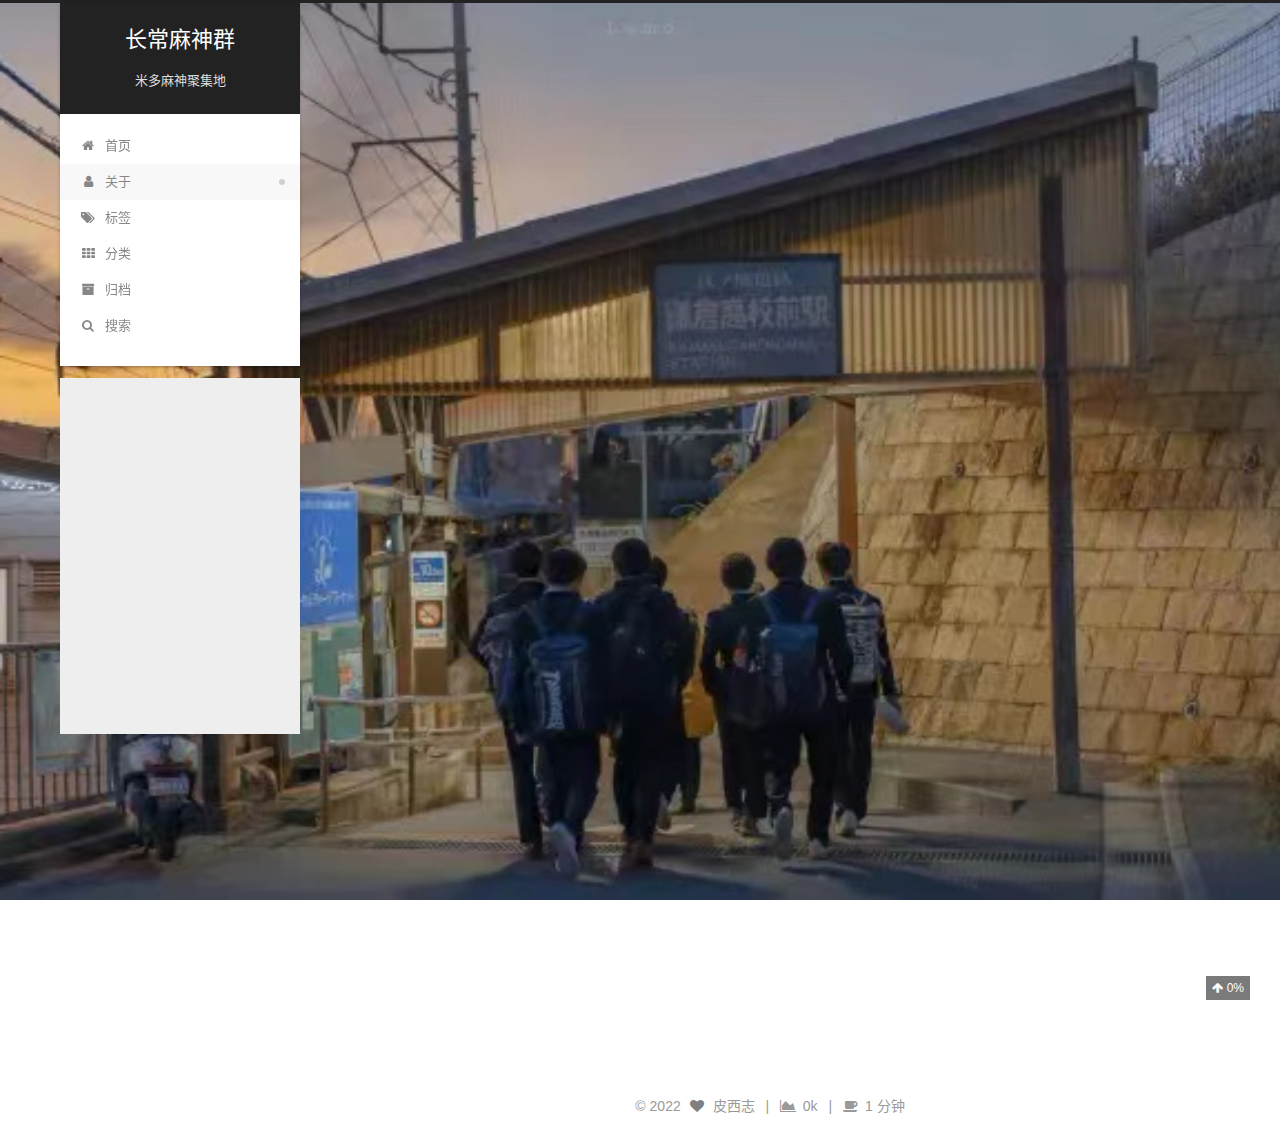
==== commit 926a112a: "Site updated: 2022-04-28 11:03:29" ====
--- a/about/index.html
+++ b/about/index.html
@@ -17,7 +17,7 @@
 
 <script id="hexo-configurations">
     var NexT = window.NexT || {};
-    var CONFIG = {"hostname":"orange-wu.github.io","root":"/","scheme":"Muse","version":"7.8.0","exturl":false,"sidebar":{"position":"left","display":"post","padding":18,"offset":12,"onmobile":false},"copycode":{"enable":false,"show_result":false,"style":null},"back2top":{"enable":true,"sidebar":false,"scrollpercent":true},"bookmark":{"enable":false,"color":"#222","save":"auto"},"fancybox":false,"mediumzoom":false,"lazyload":false,"pangu":false,"comments":{"style":"tabs","active":null,"storage":true,"lazyload":false,"nav":null},"algolia":{"hits":{"per_page":10},"labels":{"input_placeholder":"Search for Posts","hits_empty":"We didn't find any results for the search: ${query}","hits_stats":"${hits} results found in ${time} ms"}},"localsearch":{"enable":true,"trigger":"auto","top_n_per_article":3,"unescape":false,"preload":false},"motion":{"enable":true,"async":false,"transition":{"post_block":"fadeIn","post_header":"slideDownIn","post_body":"slideDownIn","coll_header":"slideLeftIn","sidebar":"slideUpIn"}},"path":"search.xml"};
+    var CONFIG = {"hostname":"orange-wu.github.io","root":"/","scheme":"Gemini","version":"7.8.0","exturl":false,"sidebar":{"position":"left","display":"post","padding":18,"offset":12,"onmobile":false},"copycode":{"enable":false,"show_result":false,"style":null},"back2top":{"enable":true,"sidebar":false,"scrollpercent":true},"bookmark":{"enable":false,"color":"#222","save":"auto"},"fancybox":false,"mediumzoom":false,"lazyload":false,"pangu":false,"comments":{"style":"tabs","active":null,"storage":true,"lazyload":false,"nav":null},"algolia":{"hits":{"per_page":10},"labels":{"input_placeholder":"Search for Posts","hits_empty":"We didn't find any results for the search: ${query}","hits_stats":"${hits} results found in ${time} ms"}},"localsearch":{"enable":true,"trigger":"auto","top_n_per_article":3,"unescape":false,"preload":false},"motion":{"enable":true,"async":false,"transition":{"post_block":"fadeIn","post_header":"slideDownIn","post_body":"slideDownIn","coll_header":"slideLeftIn","sidebar":"slideUpIn"}},"path":"search.xml"};
   </script>
 
   <meta name="description" content="刚开始以为大家都只是人间烟火，没想到最后都成为彼此的漫天星辰。 这个网站，是记录、是回忆、是情怀亦然是开始。">
@@ -125,6 +125,11 @@
         <li class="menu-item menu-item-about">
 
     <a href="/about/" rel="section"><i class="fa fa-fw fa-user"></i>关于</a>
+
+  </li>
+        <li class="menu-item menu-item-tags">
+
+    <a href="/tags/" rel="section"><i class="fa fa-fw fa-tags"></i>标签</a>
 
   </li>
         <li class="menu-item menu-item-categories">
@@ -300,9 +305,6 @@
         <a href="https://github.com/orange-wu" title="GitHub → https:&#x2F;&#x2F;github.com&#x2F;orange-wu" rel="noopener" target="_blank"><i class="fa fa-fw fa-github"></i>GitHub</a>
       </span>
       <span class="links-of-author-item">
-        <a href="mailto:yourname@gmail.com" title="E-Mail → mailto:yourname@gmail.com" rel="noopener" target="_blank"><i class="fa fa-fw fa-envelope"></i>E-Mail</a>
-      </span>
-      <span class="links-of-author-item">
         <a href="https://weibo.com/" title="Weibo → https:&#x2F;&#x2F;weibo.com" rel="noopener" target="_blank"><i class="fa fa-fw fa-weibo"></i>Weibo</a>
       </span>
   </div>
@@ -330,13 +332,23 @@
   &copy; 
   <span itemprop="copyrightYear">2022</span>
   <span class="with-love">
-    <i class="fa fa-user"></i>
+    <i class="fa fa-heart"></i>
   </span>
   <span class="author" itemprop="copyrightHolder">皮西志</span>
+    <span class="post-meta-divider">|</span>
+    <span class="post-meta-item-icon">
+      <i class="fa fa-area-chart"></i>
+    </span>
+    <span title="站点总字数">0k</span>
+    <span class="post-meta-divider">|</span>
+    <span class="post-meta-item-icon">
+      <i class="fa fa-coffee"></i>
+    </span>
+    <span title="站点阅读时长">1 分钟</span>
 </div>
 
 <!--
-  <div class="powered-by">由 <a href="https://hexo.io/" class="theme-link" rel="noopener" target="_blank">Hexo</a> & <a href="https://muse.theme-next.org/" class="theme-link" rel="noopener" target="_blank">NexT.Muse</a> 强力驱动
+  <div class="powered-by">由 <a href="https://hexo.io/" class="theme-link" rel="noopener" target="_blank">Hexo</a> & <a href="https://theme-next.org/" class="theme-link" rel="noopener" target="_blank">NexT.Gemini</a> 强力驱动
   </div> -->
 
         
@@ -362,7 +374,7 @@
 <script src="/js/motion.js"></script>
 
 
-<script src="/js/schemes/muse.js"></script>
+<script src="/js/schemes/pisces.js"></script>
 
 
 <script src="/js/next-boot.js"></script>
--- a/css/main.css
+++ b/css/main.css
@@ -1,5 +1,5 @@
 :root {
-  --body-bg-color: #fff;
+  --body-bg-color: #eee;
   --content-bg-color: #fff;
   --card-bg-color: #f5f5f5;
   --text-color: #555;
@@ -10,11 +10,11 @@
   --table-row-odd-bg-color: #f9f9f9;
   --table-row-hover-bg-color: #f5f5f5;
   --menu-item-bg-color: #f5f5f5;
-  --btn-default-bg: #222;
-  --btn-default-color: #fff;
-  --btn-default-border-color: #222;
-  --btn-default-hover-bg: #fff;
-  --btn-default-hover-color: #222;
+  --btn-default-bg: #fff;
+  --btn-default-color: #555;
+  --btn-default-border-color: #555;
+  --btn-default-hover-bg: #222;
+  --btn-default-hover-color: #fff;
   --btn-default-hover-border-color: #222;
 }
 html {
@@ -314,7 +314,7 @@
 .btn {
   background: var(--btn-default-bg);
   border: 2px solid var(--btn-default-border-color);
-  border-radius: 0;
+  border-radius: 2px;
   color: var(--btn-default-color);
   display: inline-block;
   font-size: 0.875em;
@@ -928,16 +928,16 @@
 }
 .main-inner {
   margin: 0 auto;
-  width: 700px;
+  width: calc(100% - 20px);
 }
 @media (min-width: 1200px) {
   .main-inner {
-    width: 800px;
+    width: 1160px;
   }
 }
 @media (min-width: 1600px) {
   .main-inner {
-    width: 900px;
+    width: 73%;
   }
 }
 @media (max-width: 767px) {
@@ -950,16 +950,16 @@
 }
 .header-inner {
   margin: 0 auto;
-  width: 700px;
+  width: calc(100% - 20px);
 }
 @media (min-width: 1200px) {
   .header-inner {
-    width: 800px;
+    width: 1160px;
   }
 }
 @media (min-width: 1600px) {
   .header-inner {
-    width: 900px;
+    width: 73%;
   }
 }
 .site-brand-container {
@@ -998,7 +998,7 @@
   margin: 0;
 }
 .site-subtitle {
-  color: #999;
+  color: #ddd;
   font-size: 0.8125em;
   margin: 10px 0;
 }
@@ -1140,22 +1140,22 @@
   display: inline-block;
 }
 .site-author-image {
-  border: 2px solid #333;
+  border: 1px solid #eee;
   display: block;
   margin: 0 auto;
-  max-width: 96px;
+  max-width: 120px;
   padding: 2px;
 }
 .site-author-name {
-  color: #f5f5f5;
-  font-weight: normal;
-  margin: 5px 0 0;
+  color: var(--text-color);
+  font-weight: 600;
+  margin: 0;
   text-align: center;
 }
 .site-description {
   color: #999;
-  font-size: 1em;
-  margin-top: 5px;
+  font-size: 0.8125em;
+  margin-top: 0;
   text-align: center;
 }
 .links-of-author {
@@ -1172,7 +1172,7 @@
 }
 .links-of-author a::before,
 .links-of-author span.exturl::before {
-  background: #a87434;
+  background: #d914ff;
   border-radius: 50%;
   content: ' ';
   display: inline-block;
@@ -1253,14 +1253,14 @@
   margin-left: 10px;
 }
 .sidebar-nav li:hover {
-  color: #f5f5f5;
+  color: #fc6423;
 }
 .sidebar-nav .sidebar-nav-active {
-  border-bottom-color: #87daff;
-  color: #87daff;
+  border-bottom-color: #fc6423;
+  color: #fc6423;
 }
 .sidebar-nav .sidebar-nav-active:hover {
-  color: #87daff;
+  color: #fc6423;
 }
 .sidebar-panel {
   display: none;
@@ -1289,7 +1289,7 @@
   }
 }
 .sidebar-toggle:hover .toggle-line {
-  background: #87daff;
+  background: #fc6423;
 }
 .post-toc {
   font-size: 0.875em;
@@ -1328,14 +1328,14 @@
   display: block;
 }
 .post-toc .nav .active > a {
-  border-bottom-color: #87daff;
-  color: #87daff;
+  border-bottom-color: #fc6423;
+  color: #fc6423;
 }
 .post-toc .nav .active-current > a {
-  color: #87daff;
+  color: #fc6423;
 }
 .post-toc .nav .active-current > a:hover {
-  color: #87daff;
+  color: #fc6423;
 }
 .site-state {
   display: flex;
@@ -1350,20 +1350,20 @@
   padding: 0 15px;
 }
 .site-state-item:not(:first-child) {
-  border-left: 1px solid #333;
+  border-left: 1px solid #eee;
 }
 .site-state-item a {
   border-bottom: none;
 }
 .site-state-item-count {
   display: block;
-  font-size: 1.25em;
+  font-size: 1em;
   font-weight: 600;
   text-align: center;
 }
 .site-state-item-name {
-  color: inherit;
-  font-size: 0.875em;
+  color: #999;
+  font-size: 0.8125em;
 }
 .footer {
   color: #999;
@@ -1380,16 +1380,16 @@
   box-sizing: border-box;
   margin: 0 auto;
   text-align: center;
-  width: 700px;
+  width: calc(100% - 20px);
 }
 @media (min-width: 1200px) {
   .footer-inner {
-    width: 800px;
+    width: 1160px;
   }
 }
 @media (min-width: 1600px) {
   .footer-inner {
-    width: 900px;
+    width: 73%;
   }
 }
 .languages {
@@ -1487,7 +1487,7 @@
   color: #fff;
   cursor: pointer;
   left: 30px;
-  opacity: 1;
+  opacity: 0.6;
   padding: 0 6px;
   position: fixed;
   transition-property: bottom;
@@ -1495,10 +1495,10 @@
   width: initial;
 }
 .back-to-top:hover {
-  color: #87daff;
+  color: #fc6423;
 }
 .back-to-top.back-to-top-on {
-  bottom: 19px;
+  bottom: 30px;
 }
 @media (max-width: 991px) {
   .back-to-top {
@@ -2238,156 +2238,430 @@
   color: #ccc;
   margin: auto;
 }
-@media (max-width: 767px) {
-  .header-inner,
-  .main-inner,
+.header {
+  margin: 0 auto;
+  position: relative;
+  width: calc(100% - 20px);
+}
+@media (min-width: 1200px) {
+  .header {
+    width: 1160px;
+  }
+}
+@media (min-width: 1600px) {
+  .header {
+    width: 73%;
+  }
+}
+@media (max-width: 991px) {
+  .header {
+    width: auto;
+  }
+}
+.header-inner {
+  background: var(--content-bg-color);
+  border-radius: initial;
+  box-shadow: 0 2px 2px 0 rgba(0,0,0,0.12), 0 3px 1px -2px rgba(0,0,0,0.06), 0 1px 5px 0 rgba(0,0,0,0.12);
+  overflow: hidden;
+  padding: 0;
+  position: absolute;
+  top: 0;
+  width: 240px;
+}
+@media (min-width: 1200px) {
+  .header-inner {
+    width: 240px;
+  }
+}
+@media (max-width: 991px) {
+  .header-inner {
+    border-radius: initial;
+    position: relative;
+    width: auto;
+  }
+}
+.main-inner {
+  align-items: flex-start;
+  display: flex;
+  justify-content: space-between;
+  flex-direction: row-reverse;
+}
+@media (max-width: 991px) {
+  .main-inner {
+    width: auto;
+  }
+}
+.content-wrap {
+  background: var(--content-bg-color);
+  border-radius: initial;
+  box-shadow: 0 2px 2px 0 rgba(0,0,0,0.12), 0 3px 1px -2px rgba(0,0,0,0.06), 0 1px 5px 0 rgba(0,0,0,0.12);
+  box-sizing: border-box;
+  padding: 40px;
+  width: calc(100% - 252px);
+}
+@media (max-width: 991px) {
+  .content-wrap {
+    border-radius: initial;
+    padding: 20px;
+    width: 100%;
+  }
+}
+.footer-inner {
+  padding-left: 260px;
+}
+.back-to-top {
+  left: auto;
+  right: 30px;
+}
+@media (max-width: 991px) {
+  .back-to-top {
+    right: 20px;
+  }
+}
+@media (max-width: 991px) {
   .footer-inner {
+    padding-left: 0;
+    padding-right: 0;
     width: auto;
   }
 }
-.header-inner {
-  padding-top: 100px;
-}
-@media (max-width: 767px) {
-  .header-inner {
-    padding-top: 50px;
-  }
-}
-.main-inner {
-  padding-bottom: 60px;
-}
-.content {
-  padding-top: 70px;
-}
-@media (max-width: 767px) {
-  .content {
-    padding-top: 35px;
-  }
-}
-embed {
+.site-brand-container {
+  background: #222;
+}
+@media (max-width: 991px) {
+  .site-brand-container {
+    box-shadow: 0 0 16px rgba(0,0,0,0.5);
+  }
+}
+.site-meta {
+  padding: 20px 0;
+}
+.brand {
+  padding: 0;
+}
+.site-subtitle {
+  margin: 10px 10px 0;
+}
+.custom-logo-image {
+  margin-top: 20px;
+}
+@media (max-width: 991px) {
+  .custom-logo-image {
+    display: none;
+  }
+}
+@media (min-width: 768px) and (max-width: 991px) {
+  .site-nav-toggle,
+  .site-nav-right {
+    display: flex;
+    flex-direction: column;
+    justify-content: center;
+  }
+}
+.site-nav-toggle .toggle,
+.site-nav-right .toggle {
+  color: #fff;
+}
+.site-nav-toggle .toggle .toggle-line,
+.site-nav-right .toggle .toggle-line {
+  background: #fff;
+}
+@media (min-width: 768px) and (max-width: 991px) {
+  .site-nav {
+    display: none;
+  }
+}
+.menu-item-active a::after {
+  background: #bbb;
+  border-radius: 50%;
+  content: ' ';
+  height: 6px;
+  margin-top: -3px;
+  position: absolute;
+  right: 15px;
+  top: 50%;
+  width: 6px;
+}
+.menu .menu-item {
   display: block;
-  margin: 0 auto 25px auto;
-}
-.custom-logo .site-meta-headline {
-  text-align: center;
-}
-.custom-logo .site-title {
-  color: #222;
-  margin: 10px auto 0;
-}
-.custom-logo .site-title a {
-  border: 0;
-}
-.custom-logo-image {
-  background: #fff;
-  margin: 0 auto;
-  max-width: 150px;
-  padding: 5px;
-}
-.brand {
-  background: var(--btn-default-bg);
-}
-@media (max-width: 767px) {
-  .site-nav {
-    border-bottom: 1px solid #ddd;
-    border-top: 1px solid #ddd;
-    left: 0;
-    margin: 0;
-    padding: 0;
-    width: 100%;
-  }
-}
-@media (max-width: 767px) {
-  .menu {
-    text-align: left;
-  }
-}
-.menu-item-active a,
-.menu .menu-item a:hover,
-.menu .menu-item span.exturl:hover {
-  background: transparent;
-  border-bottom: 1px solid var(--link-hover-color) !important;
-}
-@media (max-width: 767px) {
-  .menu-item-active a,
-  .menu .menu-item a:hover,
-  .menu .menu-item span.exturl:hover {
-    border-bottom: 1px dotted #ddd !important;
-  }
-}
-@media (max-width: 767px) {
-  .menu .menu-item {
-    margin: 0 10px;
-  }
+  margin: 0;
 }
 .menu .menu-item a,
 .menu .menu-item span.exturl {
-  border-bottom: 1px solid transparent;
-}
-@media (max-width: 767px) {
-  .menu .menu-item a,
-  .menu .menu-item span.exturl {
-    padding: 5px 10px;
-  }
-}
-@media (min-width: 768px) and (max-width: 991px) {
-  .menu .menu-item .fa {
-    display: block;
-    line-height: 2;
-    margin-right: 0;
-    width: 100%;
-  }
-}
-@media (min-width: 992px) {
-  .menu .menu-item .fa {
-    display: block;
-    line-height: 2;
-    margin-right: 0;
-    width: 100%;
+  padding: 5px 20px;
+  position: relative;
+  text-align: left;
+  transition-property: background-color;
+}
+@media (max-width: 991px) {
+  .menu .menu-item.menu-item-search {
+    display: none;
   }
 }
 .menu .menu-item .badge {
-  background: #eee;
-  padding: 1px 4px;
+  background: #ccc;
+  border-radius: 10px;
+  color: #fff;
+  float: right;
+  padding: 2px 5px;
+  text-shadow: 1px 1px 0 rgba(0,0,0,0.1);
+  vertical-align: middle;
 }
 .sub-menu {
-  margin: 10px 0;
+  background: var(--content-bg-color);
+  border-bottom: 1px solid #ddd;
+  margin: 0;
+  padding: 6px 0;
 }
 .sub-menu .menu-item {
   display: inline-block;
 }
+.sub-menu .menu-item a,
+.sub-menu .menu-item span.exturl {
+  background: transparent;
+  margin: 5px 10px;
+  padding: initial;
+}
+.sub-menu .menu-item a:hover,
+.sub-menu .menu-item span.exturl:hover {
+  background: transparent;
+  color: #fc6423;
+}
+.sub-menu .menu-item a::after,
+.sub-menu .menu-item span.exturl::after {
+  content: initial !important;
+}
+.sub-menu .menu-item-active a {
+  border-bottom-color: #fc6423;
+  color: #fc6423;
+}
+.sub-menu .menu-item-active a:hover {
+  border-bottom-color: #fc6423;
+}
 .sidebar {
-  left: -320px;
-}
-.sidebar.sidebar-active {
-  left: 0;
-}
-.sidebar {
-  width: 320px;
-  z-index: 1200;
-  transition-delay: 0s;
-  transition-duration: 0.2s;
-  transition-timing-function: ease-out;
-}
-.sidebar a,
-.sidebar span.exturl {
-  border-bottom-color: #555;
-  color: #999;
-}
-.sidebar a:hover,
-.sidebar span.exturl:hover {
-  border-bottom-color: #eee;
-  color: #eee;
-}
-.links-of-blogroll-item {
-  padding: 2px 10px;
-}
-.links-of-blogroll-item a,
-.links-of-blogroll-item span.exturl {
+  background: var(--body-bg-color);
+  box-shadow: none;
+  margin-top: 100%;
+  position: static;
+  width: 240px;
+}
+@media (max-width: 991px) {
+  .sidebar {
+    display: none;
+  }
+}
+.sidebar-toggle {
+  display: none;
+}
+.sidebar-inner {
+  background: var(--content-bg-color);
+  border-radius: initial;
+  box-shadow: 0 2px 2px 0 rgba(0,0,0,0.12), 0 3px 1px -2px rgba(0,0,0,0.06), 0 1px 5px 0 rgba(0,0,0,0.12), 0 -1px 0.5px 0 rgba(0,0,0,0.09);
+  box-sizing: border-box;
+  color: var(--text-color);
+  width: 240px;
+  opacity: 0;
+}
+.sidebar-inner.affix {
+  position: fixed;
+  top: 12px;
+}
+.sidebar-inner.affix-bottom {
+  position: absolute;
+}
+.site-state-item {
+  padding: 0 10px;
+}
+.sidebar-button {
+  border-bottom: 1px dotted #ccc;
+  border-top: 1px dotted #ccc;
+  margin-top: 10px;
+  text-align: center;
+}
+.sidebar-button a {
+  border: 0;
+  color: #fc6423;
+  display: block;
+}
+.sidebar-button a:hover {
+  background: none;
+  border: 0;
+  color: #e34603;
+}
+.sidebar-button a:hover .fa {
+  color: #e34603;
+}
+.links-of-author {
+  display: flex;
+  flex-wrap: wrap;
+  margin-top: 10px;
+  justify-content: center;
+}
+.links-of-author-item {
+  margin: 5px 0 0;
+  width: 50%;
+}
+.links-of-author-item a,
+.links-of-author-item span.exturl {
   box-sizing: border-box;
   display: inline-block;
-  max-width: 280px;
+  margin-bottom: 0;
+  margin-right: 0;
+  max-width: 216px;
   overflow: hidden;
+  padding: 0 5px;
   text-overflow: ellipsis;
   white-space: nowrap;
 }
+.links-of-author-item a,
+.links-of-author-item span.exturl {
+  border-bottom: none;
+  display: block;
+  text-decoration: none;
+}
+.links-of-author-item a::before,
+.links-of-author-item span.exturl::before {
+  display: none;
+}
+.links-of-author-item a:hover,
+.links-of-author-item span.exturl:hover {
+  background: var(--body-bg-color);
+  border-radius: 4px;
+}
+.links-of-author-item .fa {
+  margin-right: 2px;
+}
+.links-of-blogroll-item {
+  padding: 0;
+}
+.content-wrap {
+  background: initial;
+  box-shadow: initial;
+  padding: initial;
+}
+.post-block {
+  background: var(--content-bg-color);
+  border-radius: initial;
+  box-shadow: 0 2px 2px 0 rgba(0,0,0,0.12), 0 3px 1px -2px rgba(0,0,0,0.06), 0 1px 5px 0 rgba(0,0,0,0.12);
+  padding: 40px;
+}
+.post-block + .post-block {
+  border-radius: initial;
+  box-shadow: 0 2px 2px 0 rgba(0,0,0,0.12), 0 3px 1px -2px rgba(0,0,0,0.06), 0 1px 5px 0 rgba(0,0,0,0.12), 0 -1px 0.5px 0 rgba(0,0,0,0.09);
+  margin-top: 12px;
+}
+.comments {
+  background: var(--content-bg-color);
+  border-radius: initial;
+  box-shadow: 0 2px 2px 0 rgba(0,0,0,0.12), 0 3px 1px -2px rgba(0,0,0,0.06), 0 1px 5px 0 rgba(0,0,0,0.12), 0 -1px 0.5px 0 rgba(0,0,0,0.09);
+  margin-top: 12px;
+  padding: 40px;
+}
+.tabs-comment {
+  margin-top: 1em;
+}
+.content {
+  padding-top: initial;
+}
+.post-eof {
+  display: none;
+}
+.pagination {
+  background: var(--content-bg-color);
+  border-radius: initial;
+  border-top: initial;
+  box-shadow: 0 2px 2px 0 rgba(0,0,0,0.12), 0 3px 1px -2px rgba(0,0,0,0.06), 0 1px 5px 0 rgba(0,0,0,0.12), 0 -1px 0.5px 0 rgba(0,0,0,0.09);
+  margin: 12px 0 0;
+  padding: 10px 0 10px;
+}
+.pagination .prev,
+.pagination .next,
+.pagination .page-number {
+  margin-bottom: initial;
+  top: initial;
+}
+.main {
+  padding-bottom: initial;
+}
+.footer {
+  bottom: auto;
+}
+.sub-menu {
+  border-bottom: initial;
+  box-shadow: 0 2px 2px 0 rgba(0,0,0,0.12), 0 3px 1px -2px rgba(0,0,0,0.06), 0 1px 5px 0 rgba(0,0,0,0.12);
+}
+.sub-menu + .content .post-block {
+  box-shadow: 0 2px 2px 0 rgba(0,0,0,0.12), 0 3px 1px -2px rgba(0,0,0,0.06), 0 1px 5px 0 rgba(0,0,0,0.12), 0 -1px 0.5px 0 rgba(0,0,0,0.09);
+  margin-top: 12px;
+}
+@media (min-width: 768px) and (max-width: 991px) {
+  .sub-menu + .content .post-block {
+    margin-top: 10px;
+  }
+}
+@media (max-width: 767px) {
+  .sub-menu + .content .post-block {
+    margin-top: 8px;
+  }
+}
+.post-body h1,
+.post-body h2 {
+  border-bottom: 1px solid #eee;
+}
+.post-body h3 {
+  border-bottom: 1px dotted #eee;
+}
+@media (min-width: 768px) and (max-width: 991px) {
+  .content-wrap {
+    padding: 10px;
+  }
+  .posts-expand .post-button {
+    margin-top: 20px;
+  }
+  .post-block {
+    border-radius: initial;
+    box-shadow: 0 2px 2px 0 rgba(0,0,0,0.12), 0 3px 1px -2px rgba(0,0,0,0.06), 0 1px 5px 0 rgba(0,0,0,0.12), 0 -1px 0.5px 0 rgba(0,0,0,0.09);
+    padding: 20px;
+  }
+  .post-block + .post-block {
+    margin-top: 10px;
+  }
+  .comments {
+    margin-top: 10px;
+    padding: 10px 20px;
+  }
+  .pagination {
+    margin: 10px 0 0;
+  }
+}
+@media (max-width: 767px) {
+  .content-wrap {
+    padding: 8px;
+  }
+  .posts-expand .post-button {
+    margin: 12px 0;
+  }
+  .post-block {
+    border-radius: initial;
+    box-shadow: 0 2px 2px 0 rgba(0,0,0,0.12), 0 3px 1px -2px rgba(0,0,0,0.06), 0 1px 5px 0 rgba(0,0,0,0.12), 0 -1px 0.5px 0 rgba(0,0,0,0.09);
+    min-height: auto;
+    padding: 12px;
+  }
+  .post-block + .post-block {
+    margin-top: 8px;
+  }
+  .comments {
+    margin-top: 8px;
+    padding: 10px 12px;
+  }
+  .pagination {
+    margin: 8px 0 0;
+  }
+}
+body {
+  background: url("/images/bg.jpg");
+  background-repeat: no-repeat;
+  background-attachment: fixed;
+  background-size: cover;
+  background-position: 50% 50%;
+}
